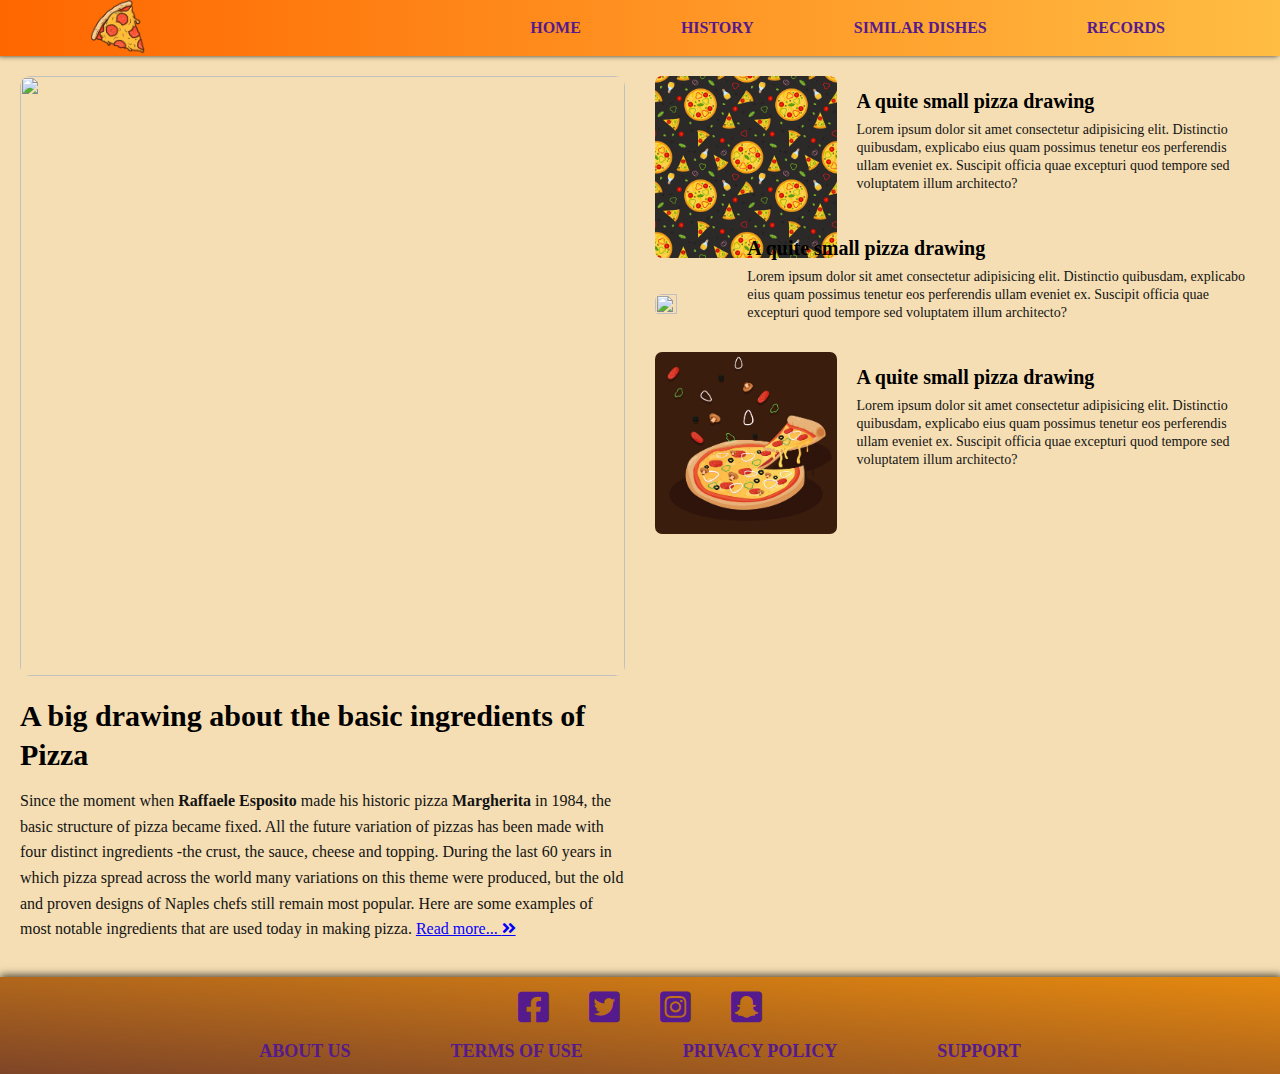
==== index.html @ 33d88d94 "upload" ====
<!DOCTYPE html>
<html lang="en">
  <head>
    <meta charset="UTF-8" />
    <meta http-equiv="X-UA-Compatible" content="IE=edge" />
    <meta name="viewport" content="width=device-width, initial-scale=1.0" />
    <title>Pizza</title>
    <link rel="stylesheet" href="./CSS/reset.css" />
    <link rel="stylesheet" href="./CSS/style.css" />
    <link
      rel="stylesheet"
      href="https://cdnjs.cloudflare.com/ajax/libs/font-awesome/5.15.4/css/all.min.css"
    />
    <link rel="preconnect" href="https://fonts.googleapis.com" />
  </head>
  <body>
    <nav class="nav">
      <ul class="nav__list">
        <li class="nav__list--logo">
          <img src="./Photos/logo.png" alt="" class="logo" />
        </li>
        <li class="nav__list--item">
          <a href="https://en.wikipedia.org/wiki/Pizza" target="_blank">HOME</a>
        </li>
        <li class="nav__list--item">
          <a href="https://en.wikipedia.org/wiki/Pizza#History" target="_blank"
            >HISTORY</a
          >
        </li>
        <li class="nav__list--item">
          <a
            href="https://en.wikipedia.org/wiki/Pizza#Similar_dishes"
            target="_blank"
            >SIMILAR DISHES</a
          >
          <ul class="nav__list--item-drop">
            <li class="dropdown">CALZONE</li>
            <li class="dropdown">STROMBOLI</li>
            <li class="dropdown">PANIZZA</li>
            <li class="dropdown"><a href="https://google.com">MORE...</a></li>
          </ul>
        </li>
        <li class="nav__list--item">
          <a href="https://en.wikipedia.org/wiki/Pizza#Records" target="_blank"
            >RECORDS</a
          >
        </li>
      </ul>
    </nav>
    <div class="post">
      <div class="post__left">
        <div class="post__main">
          <img src="./Photos/pizza_2.jpg" alt="" class="post--photo" />
        </div>
        <h2 class="post__title">
          <a href="#">A big drawing about the basic ingredients of Pizza</a>
        </h2>
        <p class="post__desc">
          Since the moment when <b>Raffaele Esposito</b> made his historic pizza
          <b>Margherita</b> in 1984, the basic structure of pizza became fixed.
          All the future variation of pizzas has been made with four distinct
          ingredients -the crust, the sauce, cheese and topping. During the last
          60 years in which pizza spread across the world many variations on
          this theme were produced, but the old and proven designs of Naples
          chefs still remain most popular. Here are some examples of most
          notable ingredients that are used today in making pizza.
          <a
            class="read"
            href="http://www.pizzafacts.net/pizza-making/pizza-ingredients/"
            target="_blank"
            >Read more... <i class="fas fa-angle-double-right"></i
          ></a>
        </p>
      </div>
      <div class="post__right">
        <div class="post__item">
          <img src="./Photos/pizza_1.jpg" alt="" class="post--photo-side" />
          <div class="post__text">
            <a href="#" class="post__title-side">A quite small pizza drawing</a>
            <p class="post__desc-side">
              Lorem ipsum dolor sit amet consectetur adipisicing elit.
              Distinctio quibusdam, explicabo eius quam possimus tenetur eos
              perferendis ullam eveniet ex. Suscipit officia quae excepturi quod
              tempore sed voluptatem illum architecto?
            </p>
          </div>
        </div>
        <div class="post__item">
          <img src="./Photos/pizza_3.jpg" alt="" class="post--photo-side" />
          <div class="post__text">
            <a href="#" class="post__title-side">A quite small pizza drawing</a>
            <p class="post__desc-side">
              Lorem ipsum dolor sit amet consectetur adipisicing elit.
              Distinctio quibusdam, explicabo eius quam possimus tenetur eos
              perferendis ullam eveniet ex. Suscipit officia quae excepturi quod
              tempore sed voluptatem illum architecto?
            </p>
          </div>
        </div>
        <div class="post__item">
          <img src="./Photos/pizza_4.jpg" alt="" class="post--photo-side" />
          <div class="post__text">
            <a href="#" class="post__title-side">A quite small pizza drawing</a>
            <p class="post__desc-side">
              Lorem ipsum dolor sit amet consectetur adipisicing elit.
              Distinctio quibusdam, explicabo eius quam possimus tenetur eos
              perferendis ullam eveniet ex. Suscipit officia quae excepturi quod
              tempore sed voluptatem illum architecto?
            </p>
          </div>
        </div>
      </div>
    </div>
    <div class="footer">
      <div class="footer__social">
        <ul class="footer__social--list">
          <li class="footer__social--item">
            <a href="#"><i class="fab fa-facebook-square"></i></a>
          </li>
          <li class="footer__social--item">
            <a href="#"><i class="fab fa-twitter-square"></i></a>
          </li>
          <li class="footer__social--item">
            <a href="#"><i class="fab fa-instagram-square"></i></a>
          </li>
          <li class="footer__social--item">
            <a href="#"><i class="fab fa-snapchat-square"></i></a>
          </li>
        </ul>
      </div>
      <div class="footer__menu">
        <ul class="footer__menu--list">
          <li class="footer__menu--item"><a href="">ABOUT US</a></li>
          <li class="footer__menu--item"><a href="">TERMS OF USE</a></li>
          <li class="footer__menu--item"><a href="">PRIVACY POLICY</a></li>
          <li class="footer__menu--item"><a href="">SUPPORT</a></li>
        </ul>
      </div>
    </div>
  </body>
</html>
---- CSS/style.css ----
* {
  padding: 0px;
  margin: 0px;
  box-sizing: border-box;
  text-decoration: none;
  list-style: none;
}

html {
  font-size: 62.5%;
}

body {
  background-color: wheat;
  font-family: "Comic Neue", cursive;
  width: 100rem;
}

a {
  color: black;
}

p {
  color: #131313;
}

.nav {
  position: relative;
  width: 100vw;
  background-image: linear-gradient(to left, #ffbd43, #ff6600);
}
.nav__list {
  display: flex;
  justify-content: flex-end;
  align-items: center;
  gap: 2rem;
  box-shadow: -2px -1px 6px 0px black;
}
.nav__list--logo {
  width: 5.5rem;
  margin-right: auto;
  margin-left: 9rem;
}
.nav__list--logo .logo {
  width: 100%;
  height: auto;
  cursor: pointer;
}
.nav__list--item {
  font-weight: bold;
  font-size: 1.6rem;
  position: relative;
  padding: 0.5rem 1.5rem;
  cursor: pointer;
  right: 10rem;
  margin-left: 5rem;
  text-align: center;
  transition: color 0.2s ease-in-out;
}
.nav__list--item a {
  color: #551a8b;
}
.nav__list--item:hover.nav__list--item {
  color: #ff4400;
}
.nav__list--item:hover ul {
  opacity: 1;
  visibility: visible;
}
.nav__list--item::before {
  content: "";
  width: 0%;
  height: 0.2rem;
  border-radius: 50%;
  position: absolute;
  left: 1rem;
  bottom: -0.5rem;
  background-color: orangered;
  transition: width 0.2s ease-in-out;
}
.nav__list--item:hover::before {
  width: 100%;
}
.nav__list--item-drop {
  position: absolute;
  top: 4.7rem;
  left: -1rem;
  background-color: #ffa833;
  border-radius: 0.3rem;
  width: 20rem;
  padding: 1rem;
  display: flex;
  flex-direction: column;
  gap: 0.5rem;
  text-align: center;
  line-height: 2.5rem;
  box-shadow: 1px 1px 3px 0px rgba(0, 0, 0, 0.678);
  opacity: 0;
  visibility: hidden;
  transition: opacity 0.2s ease-in-out;
}
.nav__list--item-drop .dropdown {
  border-radius: 0.3rem;
  padding: 0.5rem 1rem;
  color: #551a8b;
  transition: background-color 0.2s ease-in-out;
}
.nav__list--item-drop .dropdown::after {
  content: "";
  position: absolute;
  height: 4.7rem;
  width: 100%;
  top: 0;
  left: 0;
  transform: translateY(-100%);
}
.nav__list--item-drop .dropdown:hover, .nav__list--item-drop .dropdown:focus {
  background-color: #fa6b36;
}

.post {
  padding: 2rem;
  background-color: wheat;
  width: 100vw;
  display: flex;
  align-items: stretch;
  justify-content: space-between;
  flex-direction: row;
  flex-wrap: nowrap;
}
.post__left, .post__right {
  width: calc(50% - 1.5rem);
}
.post__main {
  height: 60rem;
  position: relative;
  margin-bottom: 2rem;
}
.post--photo {
  width: 100%;
  height: 100%;
  object-fit: cover;
  border-radius: 1rem;
}
.post--photo-side {
  width: 30%;
  height: 30%;
  display: inline-block;
  object-fit: cover;
  border-radius: 0.7rem;
}
.post__title {
  font-weight: bold;
  font-size: 3rem;
  margin-bottom: 1.4rem;
  line-height: 1.3;
}
.post__title a {
  text-decoration: none;
  color: black;
}
.post__title-side {
  font-size: 2rem;
  font-weight: bold;
}
.post__title-side a {
  color: black;
}
.post__desc {
  font-size: 1.6rem;
  line-height: 1.6;
  color: #131313;
}
.post__desc-side {
  font-size: 1.4rem;
  line-height: 1.3;
  color: #131313;
  margin-top: 1rem;
}
.post__item {
  display: flex;
  align-items: center;
  justify-content: flex-start;
  flex-direction: row;
  flex-wrap: nowrap;
  margin-bottom: 3rem;
}
.post__text {
  margin-left: 2rem;
  margin-top: -5rem;
}

.read {
  text-decoration: underline;
  color: #0400ff;
}

.fa-angle-double-right {
  text-decoration: underline;
}

.footer {
  margin-top: 1.5rem;
  width: 100vw;
  position: relative;
  box-shadow: 1px -1px 8px 1px rgba(0, 0, 0, 0.68);
  padding-top: 1rem;
  background-image: linear-gradient(to right top, #7e4527, #e4880f);
}
.footer__social {
  width: fit-content;
  margin: 0rem auto;
}
.footer__social--list {
  display: flex;
  margin: 0 auto;
}
.footer__social--item {
  padding: 0.2rem 2rem;
}
.footer__social--item a {
  font-size: 3.5rem;
  color: #551a8b;
  text-decoration: none;
  transition: color 0.2s ease-in-out;
}
.footer__social--item a:hover {
  color: whitesmoke;
}
.footer__menu {
  width: fit-content;
  margin: 0rem auto;
}
.footer__menu--list {
  display: flex;
  position: relative;
  justify-content: space-between;
  padding: 0.3rem;
}
.footer__menu--item {
  padding: 0.1rem 5rem;
  display: flex;
  margin: 1rem auto;
}
.footer__menu--item a {
  font-size: 1.8rem;
  color: #551a8b;
  font-weight: bold;
  transition: color 0.2s ease-in-out;
}
.footer__menu--item a:hover {
  color: white;
}

/*# sourceMappingURL=flexbox.css.map */
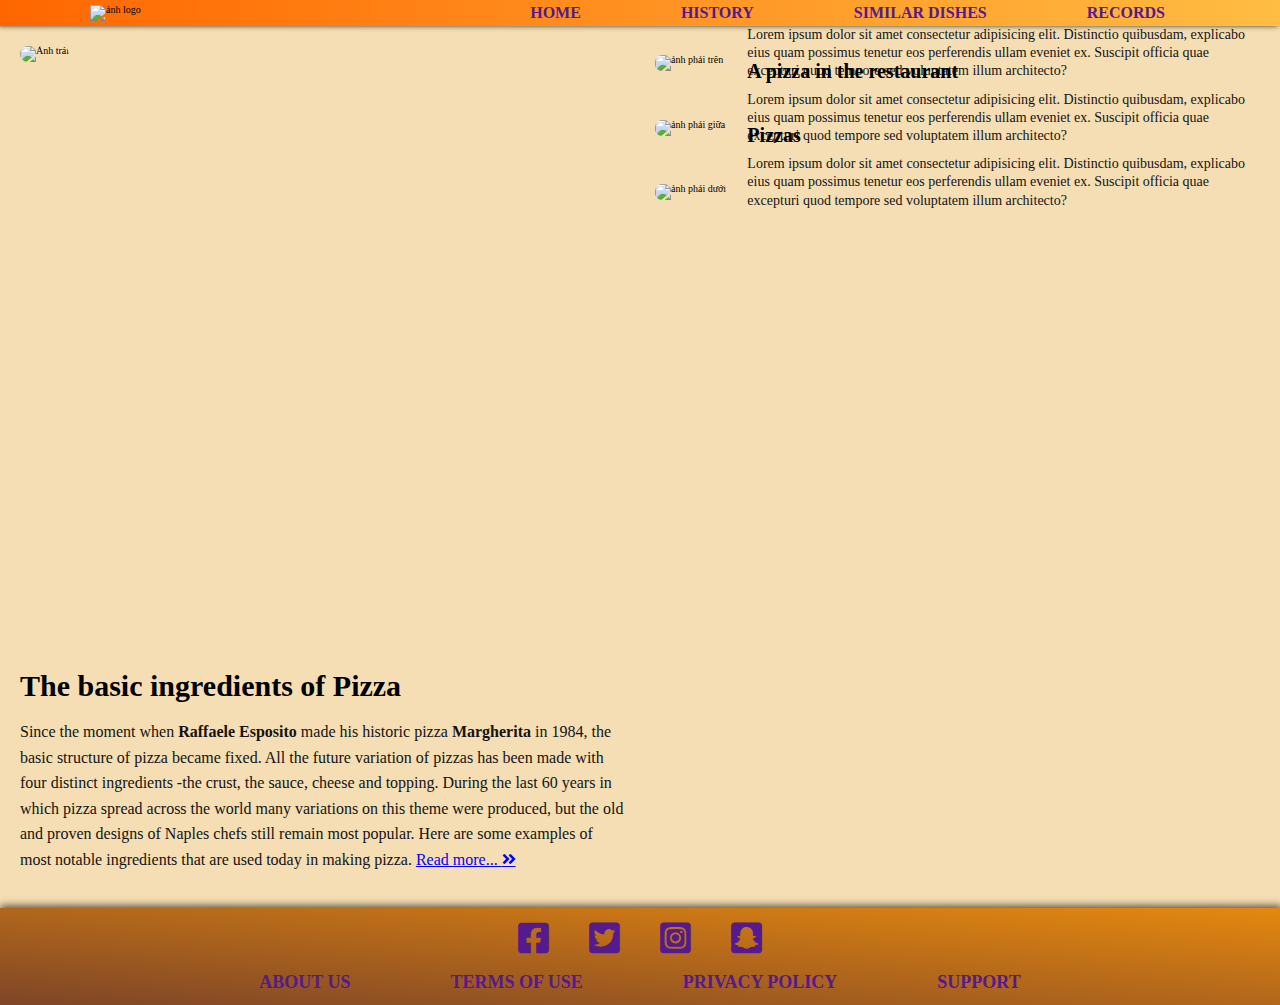
==== commit d345bac1: "upload" ====
--- a/index.html
+++ b/index.html
@@ -17,7 +17,11 @@
     <nav class="nav">
       <ul class="nav__list">
         <li class="nav__list--logo">
-          <img src="./Photos/logo.png" alt="" class="logo" />
+          <img
+            src="https://png2.cleanpng.com/sh/50713342a6b5b5ade4c7c7fe0523b88e/L0KzQYm3VMI2N6pniZH0aYP2gLBuTgBqgqtmReJyeorkPcT7ifNsbaMyiNd5cHX1f7BwTfNtcaEyeeR9LUXkdYG6UMc2bWkASNcALkG0SIm4Vcg2OWY3TKg9MUmzSYq8UsYveJ9s/kisspng-pizza-pizza-sticker-pepperoni-clip-art-5ae03075e890e5.1188158515246419099526.png"
+            alt="ảnh logo"
+            class="logo"
+          />
         </li>
         <li class="nav__list--item">
           <a href="https://en.wikipedia.org/wiki/Pizza" target="_blank">HOME</a>
@@ -50,10 +54,14 @@
     <div class="post">
       <div class="post__left">
         <div class="post__main">
-          <img src="./Photos/pizza_2.jpg" alt="" class="post--photo" />
+          <img
+            src="https://images.unsplash.com/photo-1585238342024-78d387f4a707?ixlib=rb-1.2.1&ixid=MnwxMjA3fDB8MHxwaG90by1wYWdlfHx8fGVufDB8fHx8&auto=format&fit=crop&w=580&q=80"
+            alt="Ảnh trái"
+            class="post--photo"
+          />
         </div>
         <h2 class="post__title">
-          <a href="#">A big drawing about the basic ingredients of Pizza</a>
+          <a href="#">The basic ingredients of Pizza</a>
         </h2>
         <p class="post__desc">
           Since the moment when <b>Raffaele Esposito</b> made his historic pizza
@@ -74,9 +82,13 @@
       </div>
       <div class="post__right">
         <div class="post__item">
-          <img src="./Photos/pizza_1.jpg" alt="" class="post--photo-side" />
+          <img
+            src="https://images.unsplash.com/photo-1628840042765-356cda07504e?ixlib=rb-1.2.1&ixid=MnwxMjA3fDB8MHxwaG90by1wYWdlfHx8fGVufDB8fHx8&auto=format&fit=crop&w=580&q=80"
+            alt="ảnh phải trên"
+            class="post--photo-side"
+          />
           <div class="post__text">
-            <a href="#" class="post__title-side">A quite small pizza drawing</a>
+            <a href="#" class="post__title-side">A pizza only </a>
             <p class="post__desc-side">
               Lorem ipsum dolor sit amet consectetur adipisicing elit.
               Distinctio quibusdam, explicabo eius quam possimus tenetur eos
@@ -86,9 +98,13 @@
           </div>
         </div>
         <div class="post__item">
-          <img src="./Photos/pizza_3.jpg" alt="" class="post--photo-side" />
+          <img
+            src="https://images.unsplash.com/photo-1585828922344-85c9daa264b0?ixlib=rb-1.2.1&ixid=MnwxMjA3fDB8MHxwaG90by1wYWdlfHx8fGVufDB8fHx8&auto=format&fit=crop&w=640&q=80"
+            alt="ảnh phải giữa"
+            class="post--photo-side"
+          />
           <div class="post__text">
-            <a href="#" class="post__title-side">A quite small pizza drawing</a>
+            <a href="#" class="post__title-side">A pizza in the restaurant</a>
             <p class="post__desc-side">
               Lorem ipsum dolor sit amet consectetur adipisicing elit.
               Distinctio quibusdam, explicabo eius quam possimus tenetur eos
@@ -98,9 +114,13 @@
           </div>
         </div>
         <div class="post__item">
-          <img src="./Photos/pizza_4.jpg" alt="" class="post--photo-side" />
+          <img
+            src="https://images.unsplash.com/photo-1605926637563-ab877395ec88?ixlib=rb-1.2.1&ixid=MnwxMjA3fDB8MHxwaG90by1wYWdlfHx8fGVufDB8fHx8&auto=format&fit=crop&w=580&q=80"
+            alt="ảnh phải dưới"
+            class="post--photo-side"
+          />
           <div class="post__text">
-            <a href="#" class="post__title-side">A quite small pizza drawing</a>
+            <a href="#" class="post__title-side">Pizzas</a>
             <p class="post__desc-side">
               Lorem ipsum dolor sit amet consectetur adipisicing elit.
               Distinctio quibusdam, explicabo eius quam possimus tenetur eos
